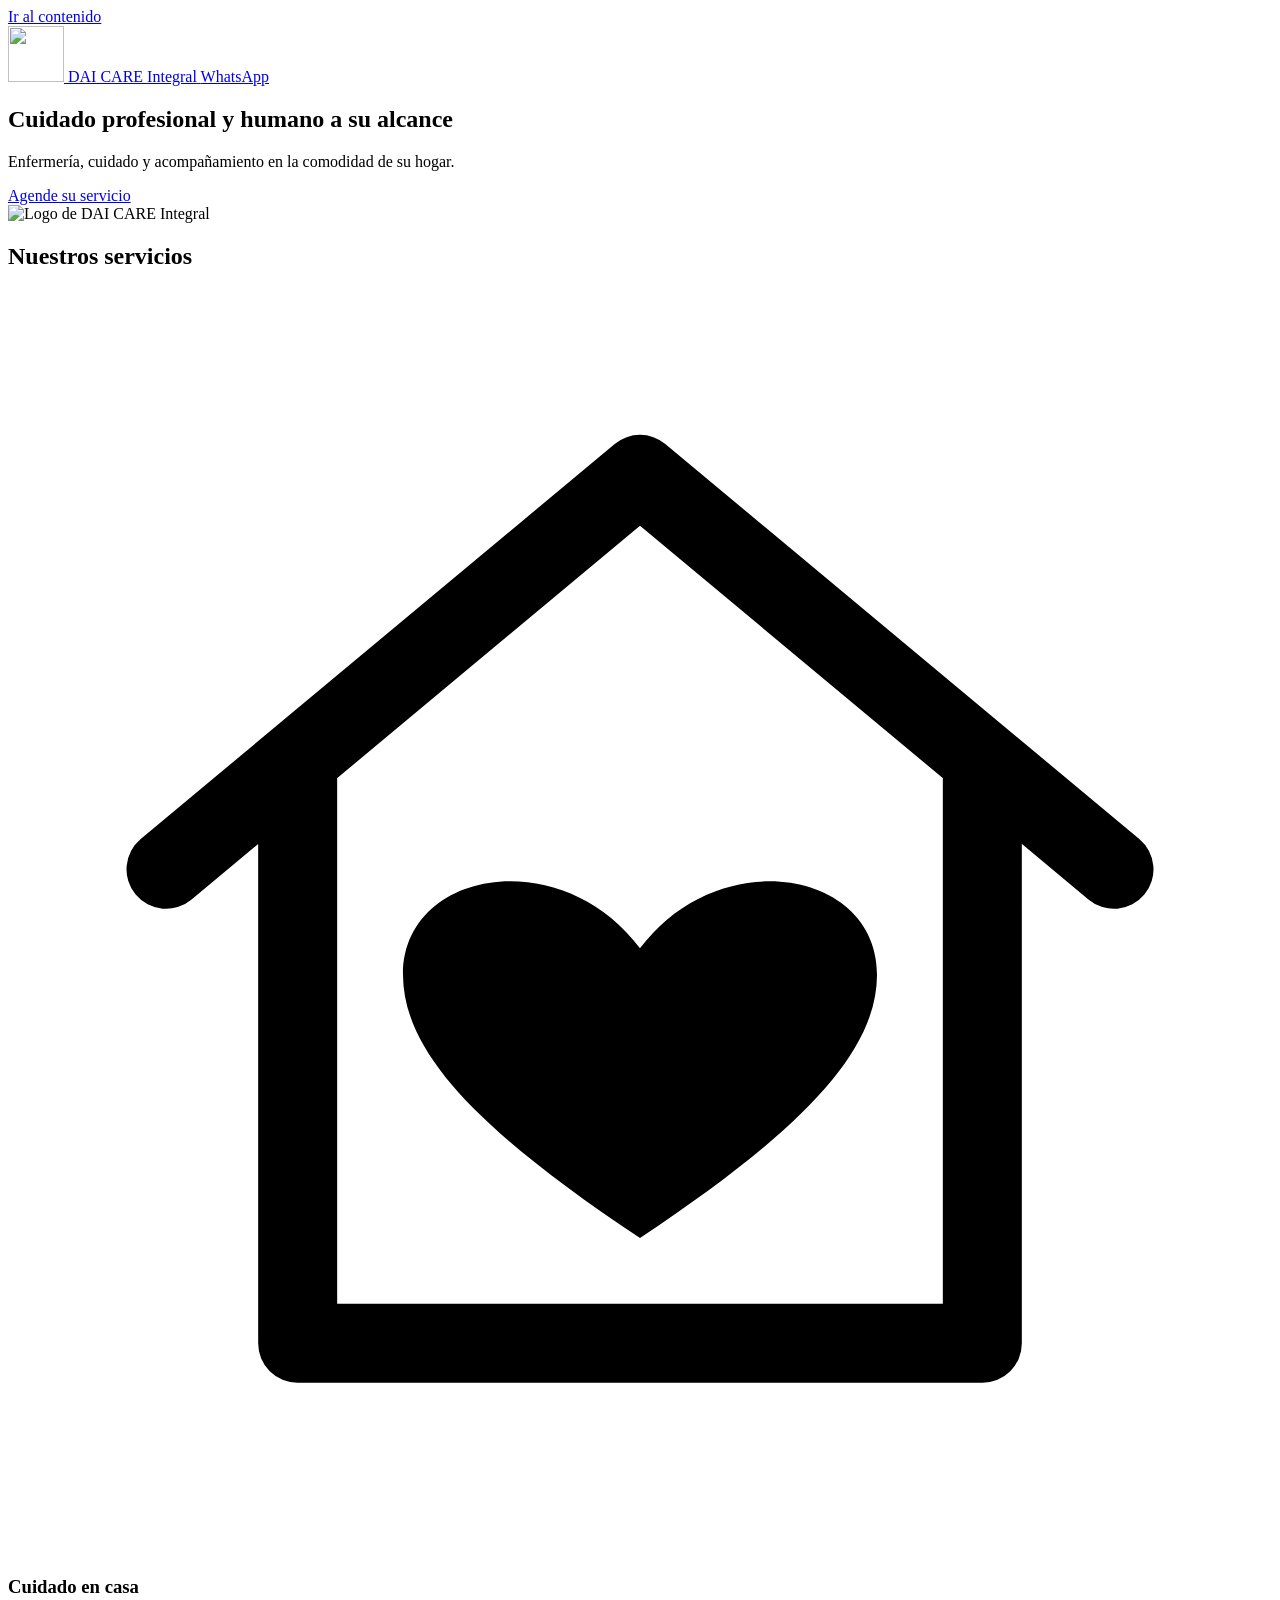
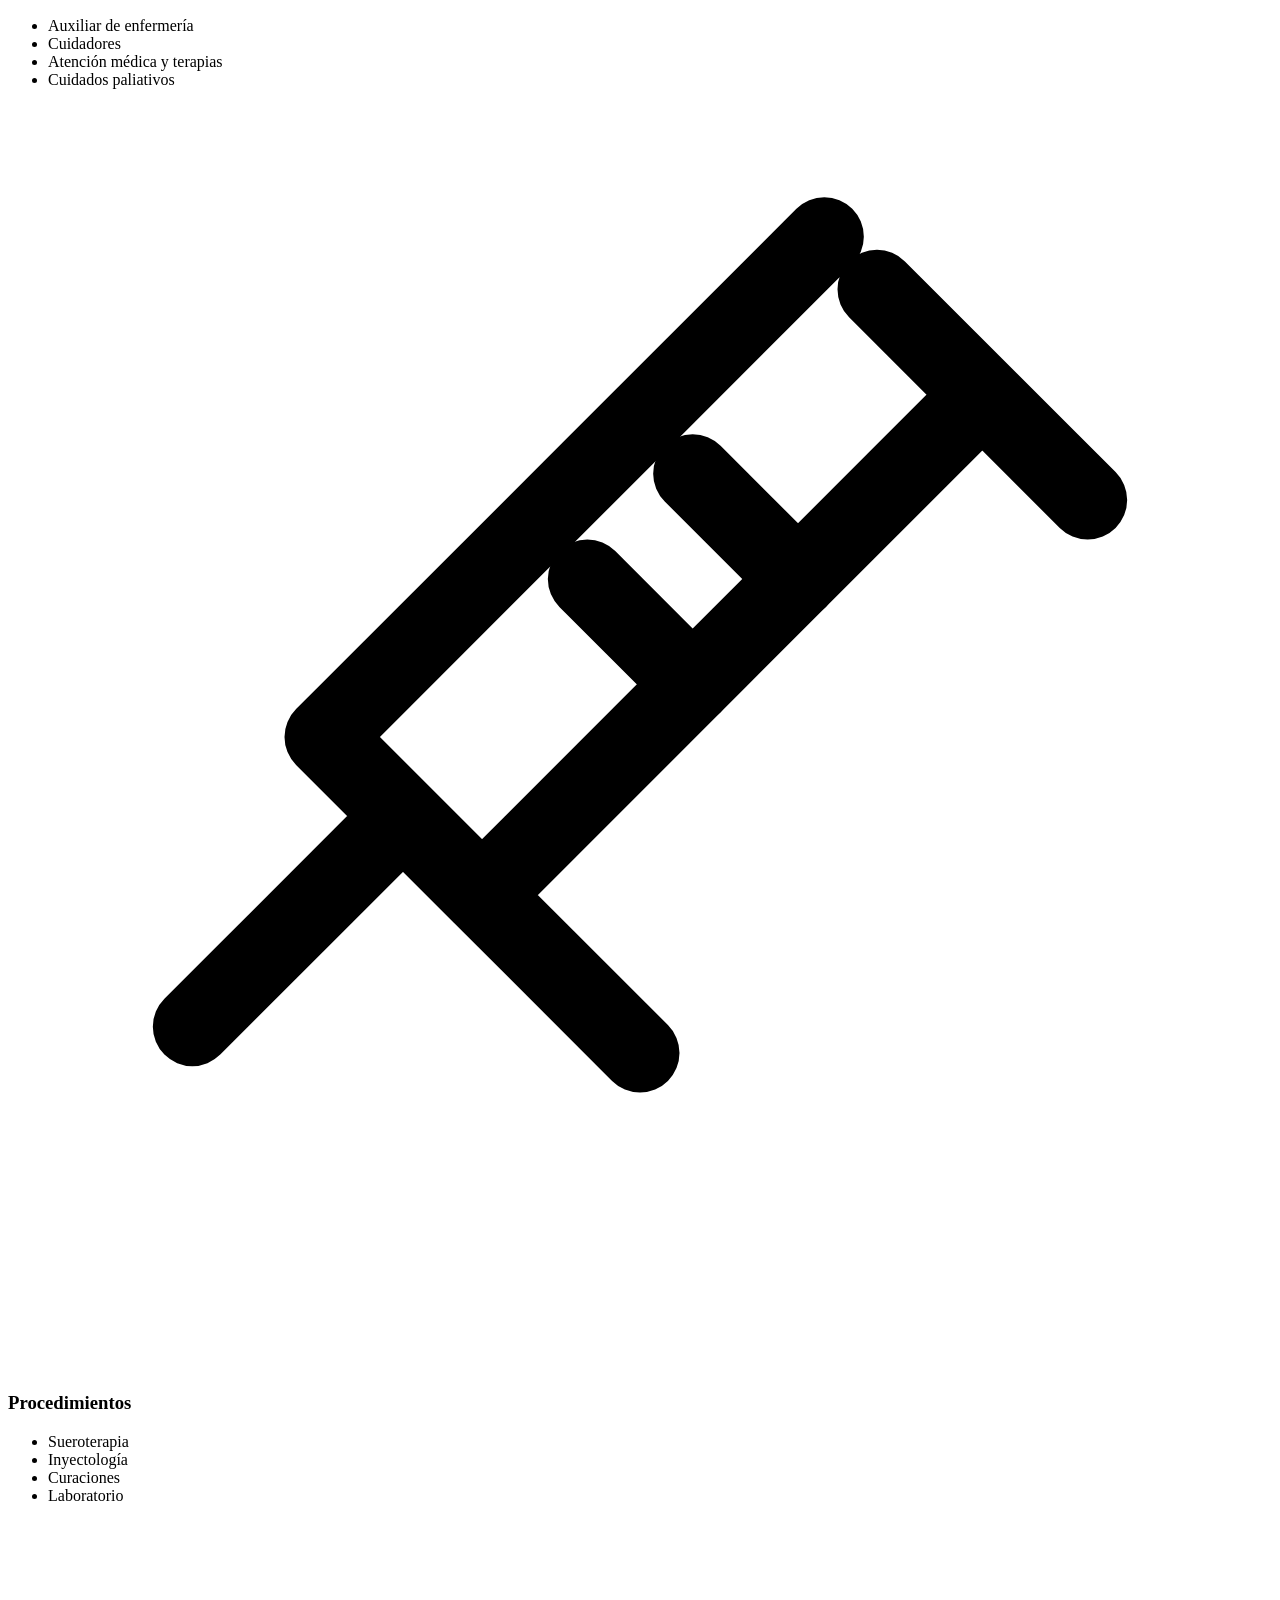
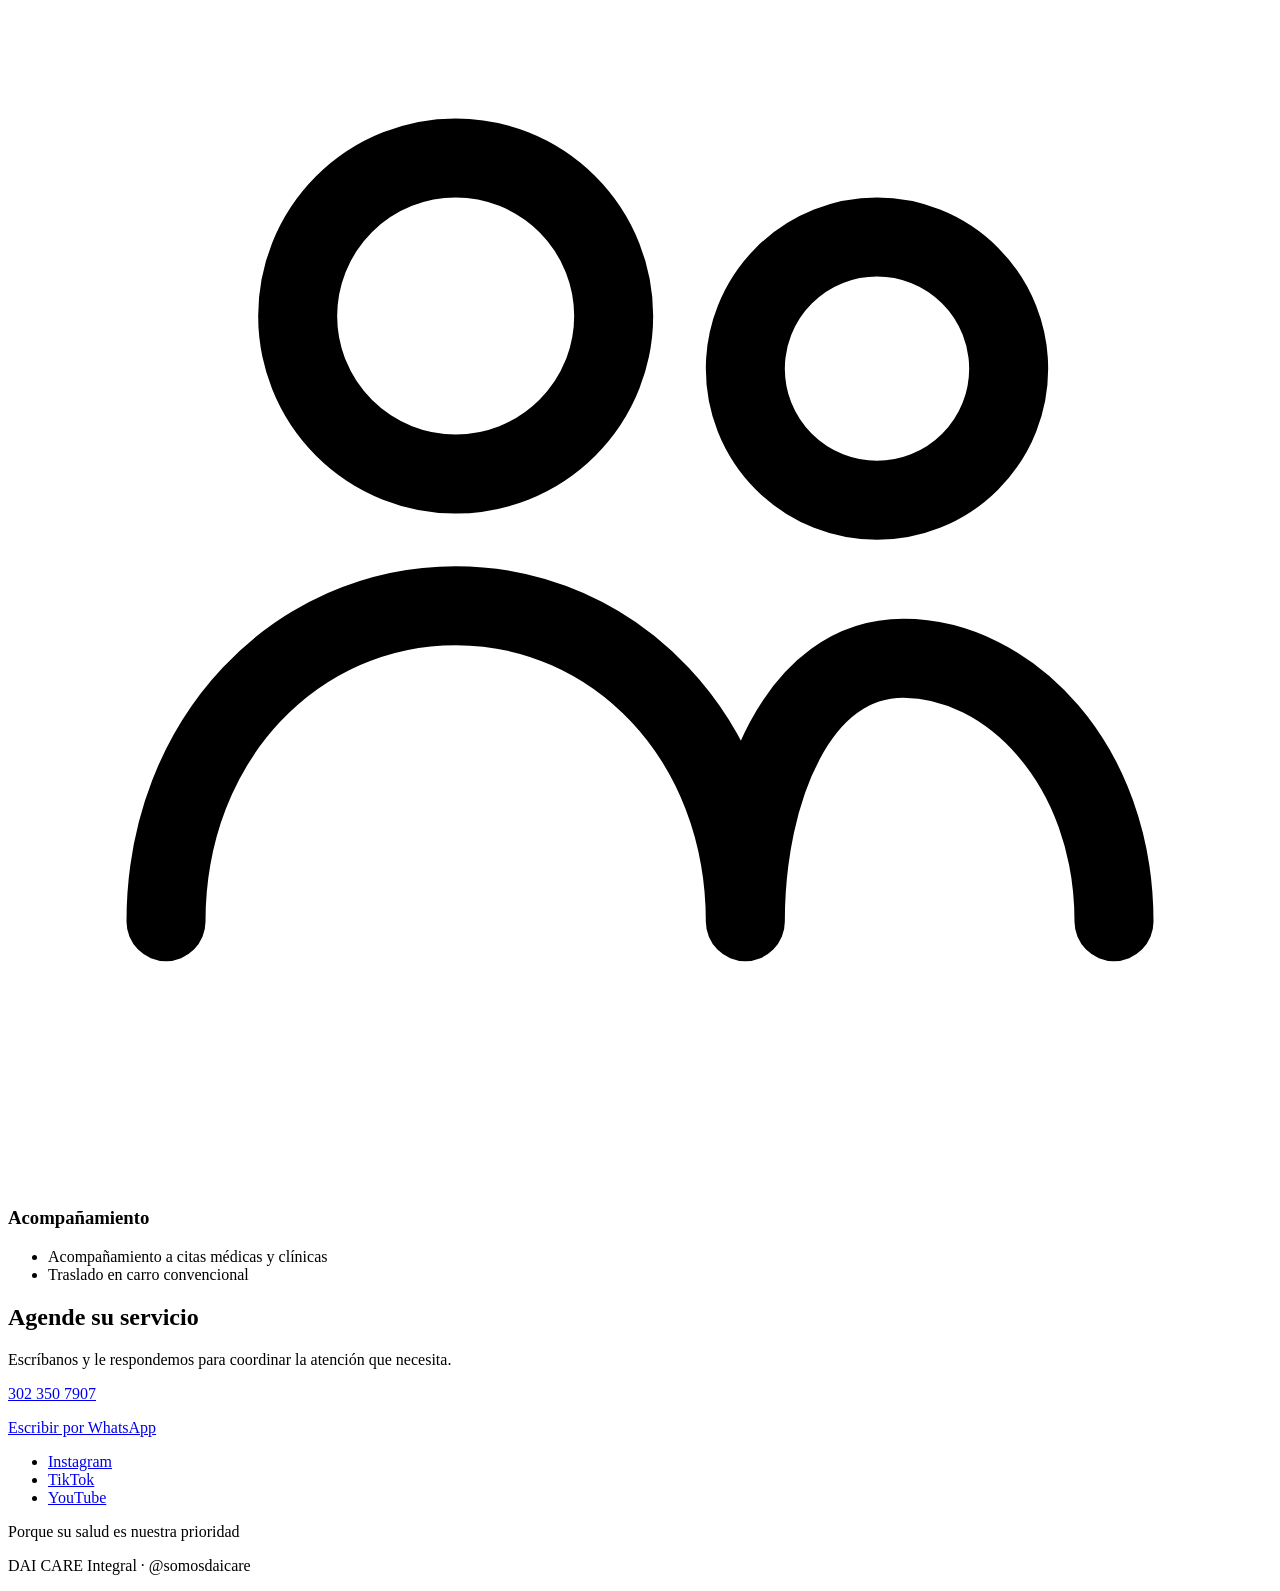
==== sitio/index.html @ 1d83b6a2 "0.1.2 — Sitio: página única de DAI CARE Integral, logos SVG y cabeceras de seguridad Co-Authored-By:" ====
<!doctype html>
<html lang="es-CO">
<head>
  <meta charset="utf-8">
  <meta name="viewport" content="width=device-width, initial-scale=1">
  <title>DAI CARE Integral · Cuidado profesional y humano a su alcance</title>
  <meta name="description" content="Enfermería, cuidado en casa, procedimientos y acompañamiento a citas médicas. DAI CARE Integral: cuidado profesional y humano a su alcance.">
  <link rel="canonical" href="https://daicareintegral.com/">
  <link rel="icon" href="/img/favicon.svg" type="image/svg+xml">
  <meta name="theme-color" content="#1F5F33">
  <meta property="og:type" content="website">
  <meta property="og:locale" content="es_CO">
  <meta property="og:title" content="DAI CARE Integral">
  <meta property="og:description" content="Cuidado profesional y humano a su alcance. Enfermería y acompañamiento en la comodidad de su hogar.">
  <meta property="og:url" content="https://daicareintegral.com/">
  <link rel="stylesheet" href="/estilos.css">
</head>
<body>
  <a class="saltar" href="#contenido">Ir al contenido</a>

  <header class="cabecera">
    <div class="contenedor cabecera-fila">
      <a class="marca" href="/" aria-label="DAI CARE Integral, inicio">
        <img src="/img/logo-monograma.svg" alt="" width="56" height="56">
        <span class="marca-nombre">DAI CARE <span>Integral</span></span>
      </a>
      <a class="boton boton-claro" href="https://wa.me/573023507907">WhatsApp</a>
    </div>
  </header>

  <main id="contenido">
    <section class="portada">
      <div class="contenedor portada-fila">
        <div class="portada-texto">
          <h1>Cuidado profesional y humano a su alcance</h1>
          <p class="entradilla">Enfermería, cuidado y acompañamiento en la comodidad de su hogar.</p>
          <a class="boton" href="https://wa.me/573023507907">Agende su servicio</a>
        </div>
        <img class="portada-logo" src="/img/logo-monograma.svg" alt="Logo de DAI CARE Integral" width="280" height="280">
      </div>
    </section>

    <section class="servicios" aria-labelledby="titulo-servicios">
      <div class="contenedor">
        <h2 id="titulo-servicios">Nuestros servicios</h2>
        <div class="tarjetas">
          <article class="tarjeta">
            <svg class="icono" viewBox="0 0 48 48" aria-hidden="true"><path d="M6 22 24 7l18 15M11 18v22h26V18" fill="none" stroke="currentColor" stroke-width="3" stroke-linejoin="round" stroke-linecap="round"/><path d="M24 36c-6-4-9-7-9-10 0-4 6-5 9-1 3-4 9-3 9 1 0 3-3 6-9 10z" fill="currentColor"/></svg>
            <h3>Cuidado en casa</h3>
            <ul>
              <li>Auxiliar de enfermería</li>
              <li>Cuidadores</li>
              <li>Atención médica y terapias</li>
              <li>Cuidados paliativos</li>
            </ul>
          </article>
          <article class="tarjeta">
            <svg class="icono" viewBox="0 0 48 48" aria-hidden="true"><path d="M33 7l8 8M37 11 18 30l-6-6 19-19M15 27l-8 8M12 24l12 12" fill="none" stroke="currentColor" stroke-width="3" stroke-linejoin="round" stroke-linecap="round"/><path d="M22 18l4 4M26 14l4 4" fill="none" stroke="currentColor" stroke-width="3" stroke-linecap="round"/></svg>
            <h3>Procedimientos</h3>
            <ul>
              <li>Sueroterapia</li>
              <li>Inyectología</li>
              <li>Curaciones</li>
              <li>Laboratorio</li>
            </ul>
          </article>
          <article class="tarjeta">
            <svg class="icono" viewBox="0 0 48 48" aria-hidden="true"><circle cx="17" cy="15" r="6" fill="none" stroke="currentColor" stroke-width="3"/><circle cx="33" cy="17" r="5" fill="none" stroke="currentColor" stroke-width="3"/><path d="M6 38c0-7 5-12 11-12s11 5 11 12M28 38c0-5 2-10 6-10s8 4 8 10" fill="none" stroke="currentColor" stroke-width="3" stroke-linecap="round"/></svg>
            <h3>Acompañamiento</h3>
            <ul>
              <li>Acompañamiento a citas médicas y clínicas</li>
              <li>Traslado en carro convencional</li>
            </ul>
          </article>
        </div>
      </div>
    </section>

    <section class="contacto" aria-labelledby="titulo-contacto">
      <div class="contenedor contacto-fila">
        <div>
          <h2 id="titulo-contacto">Agende su servicio</h2>
          <p>Escríbanos y le respondemos para coordinar la atención que necesita.</p>
          <p class="telefono"><a href="tel:+573023507907">302 350 7907</a></p>
        </div>
        <div class="contacto-acciones">
          <a class="boton boton-claro" href="https://wa.me/573023507907">Escribir por WhatsApp</a>
          <ul class="redes" aria-label="Redes sociales">
            <li><a href="https://www.instagram.com/somosdaicare/">Instagram</a></li>
            <li><a href="https://www.tiktok.com/@somosdaicare">TikTok</a></li>
            <li><a href="https://www.youtube.com/@SomosDaicare">YouTube</a></li>
          </ul>
        </div>
      </div>
    </section>
  </main>

  <footer class="pie">
    <div class="contenedor">
      <p class="lema">Porque su salud es nuestra prioridad</p>
      <p>DAI CARE Integral · @somosdaicare</p>
    </div>
  </footer>
</body>
</html>
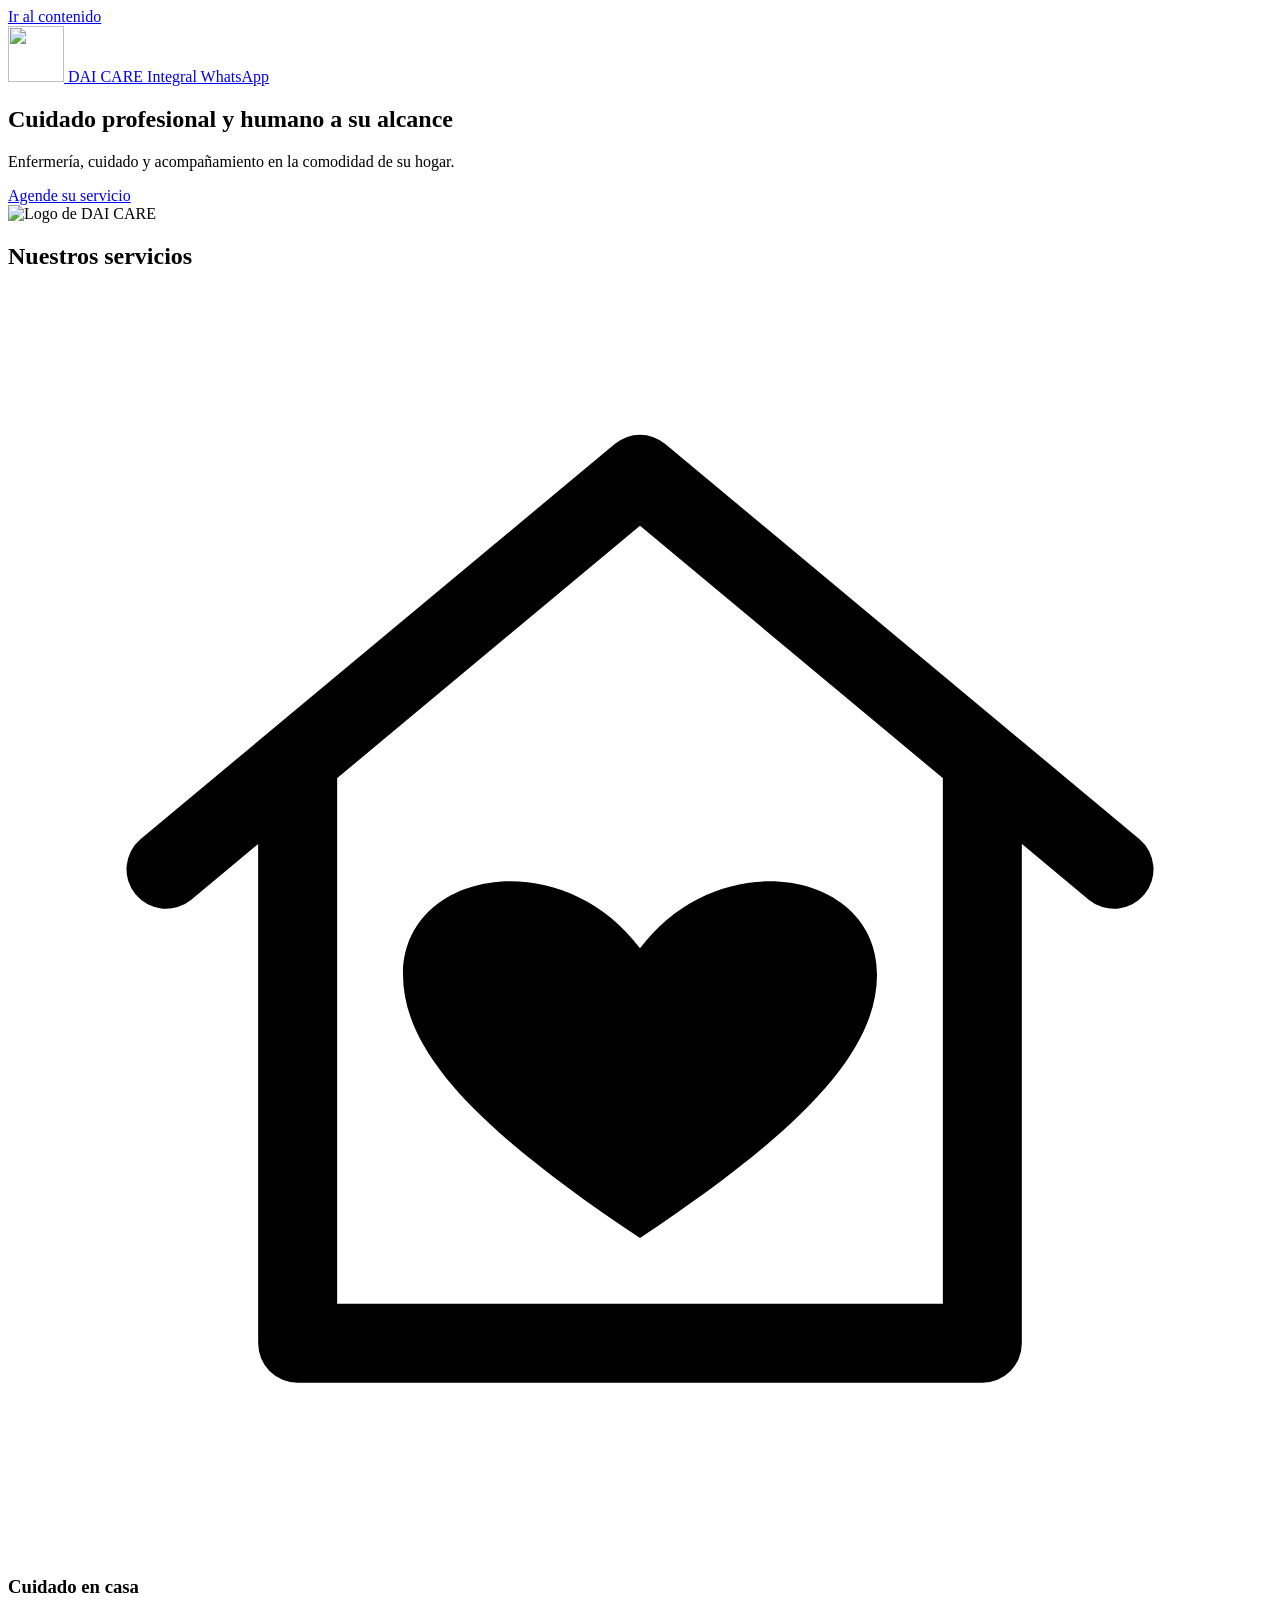
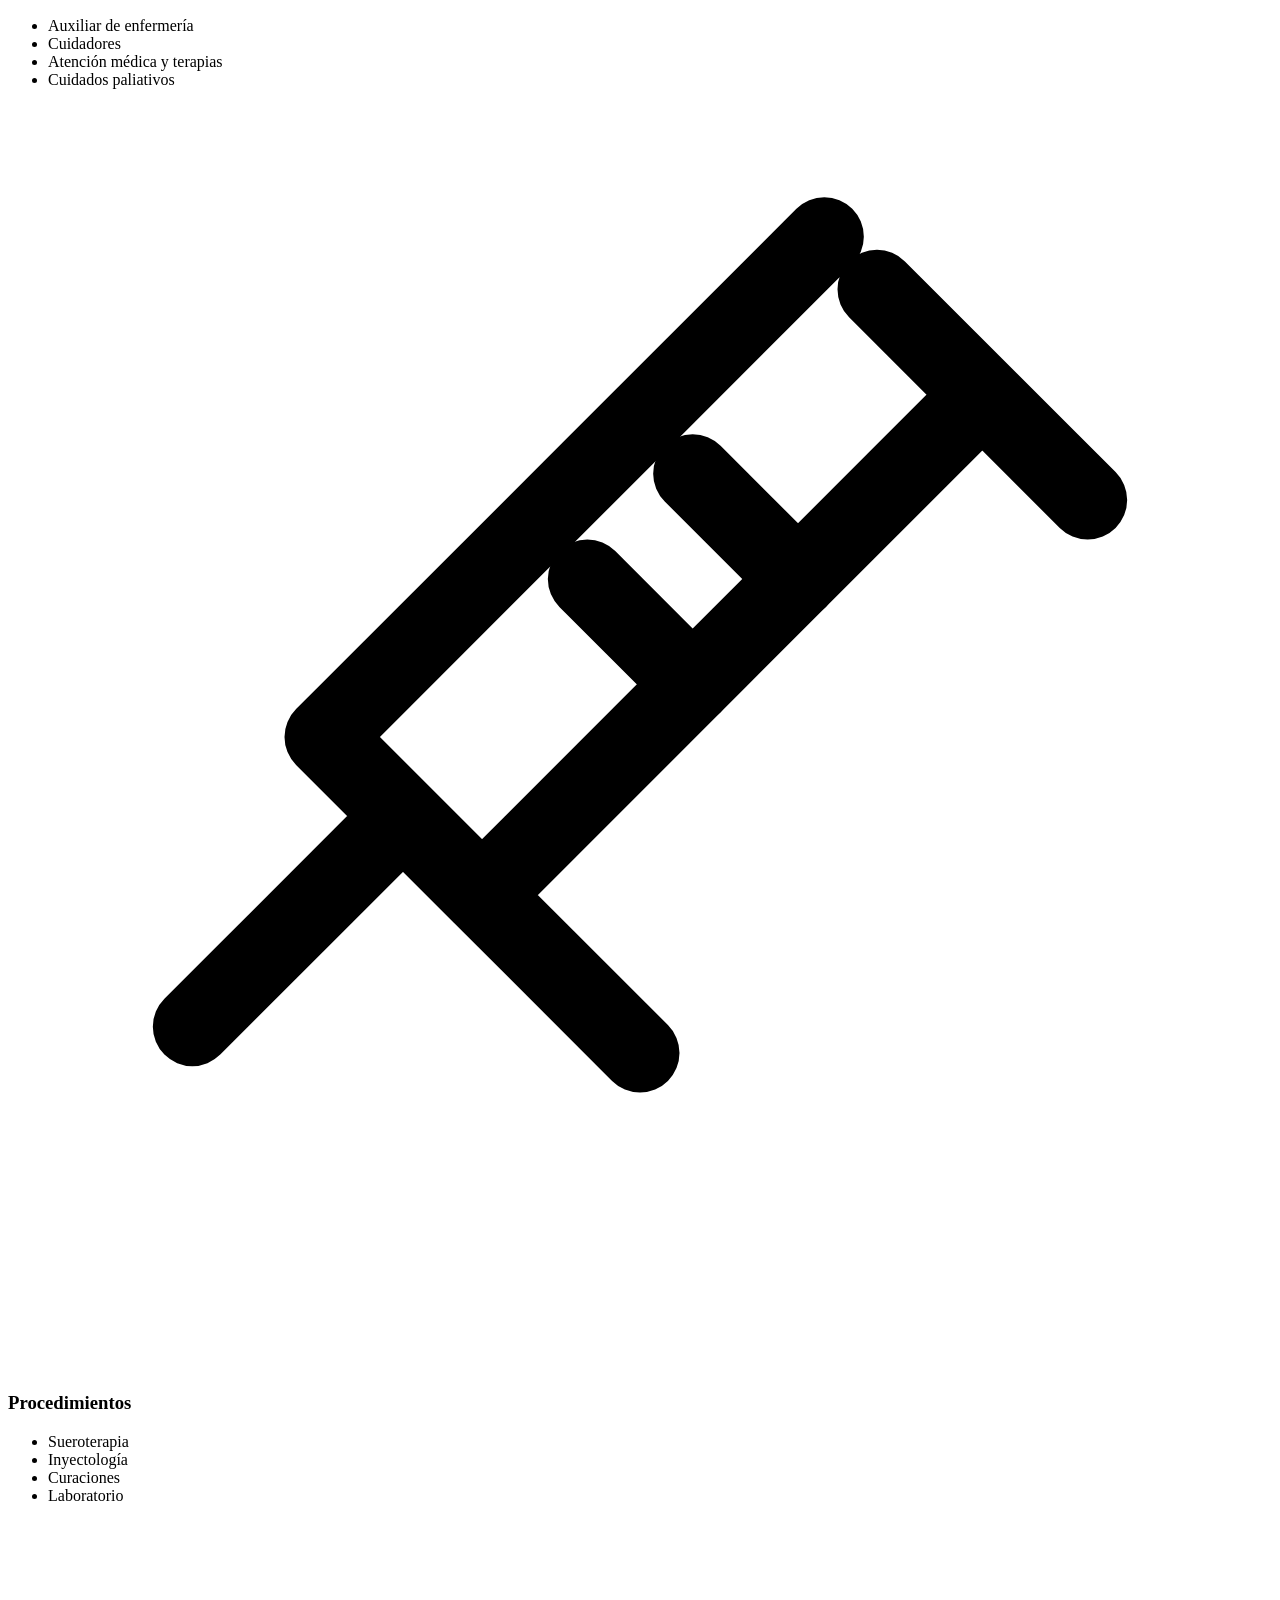
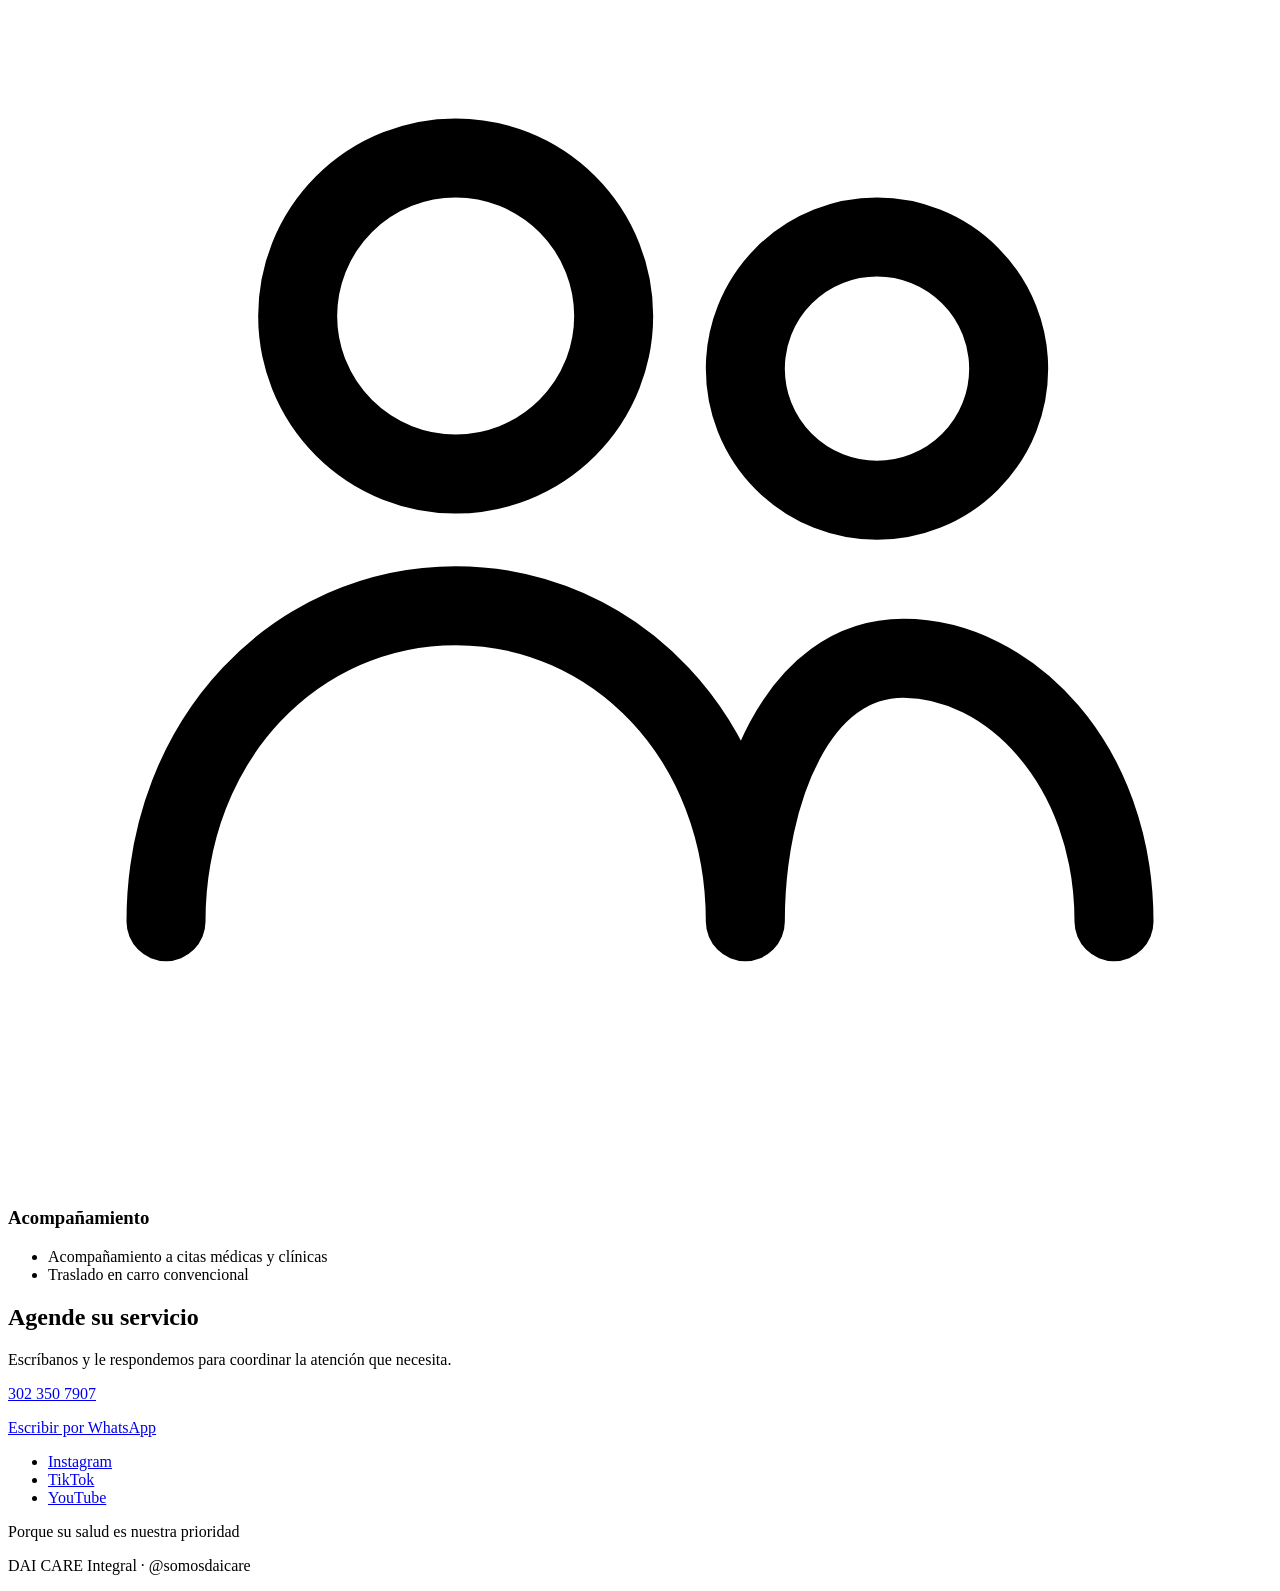
==== commit c68e1fde: "0.1.4 — Marca: logo original del cliente con fondo transparente en el sitio Co-Authored-By: Claude O" ====
--- a/sitio/index.html
+++ b/sitio/index.html
@@ -6,13 +6,16 @@
   <title>DAI CARE Integral · Cuidado profesional y humano a su alcance</title>
   <meta name="description" content="Enfermería, cuidado en casa, procedimientos y acompañamiento a citas médicas. DAI CARE Integral: cuidado profesional y humano a su alcance.">
   <link rel="canonical" href="https://daicareintegral.com/">
-  <link rel="icon" href="/img/favicon.svg" type="image/svg+xml">
+  <link rel="icon" href="/img/logo-daicare-32.png" type="image/png" sizes="32x32">
+  <link rel="icon" href="/img/logo-daicare-64.png" type="image/png" sizes="64x64">
+  <link rel="apple-touch-icon" href="/img/logo-daicare-180.png">
   <meta name="theme-color" content="#1F5F33">
   <meta property="og:type" content="website">
   <meta property="og:locale" content="es_CO">
   <meta property="og:title" content="DAI CARE Integral">
   <meta property="og:description" content="Cuidado profesional y humano a su alcance. Enfermería y acompañamiento en la comodidad de su hogar.">
   <meta property="og:url" content="https://daicareintegral.com/">
+  <meta property="og:image" content="https://daicareintegral.com/img/logo-daicare-512.png">
   <link rel="stylesheet" href="/estilos.css">
 </head>
 <body>
@@ -21,7 +24,7 @@
   <header class="cabecera">
     <div class="contenedor cabecera-fila">
       <a class="marca" href="/" aria-label="DAI CARE Integral, inicio">
-        <img src="/img/logo-monograma.svg" alt="" width="56" height="56">
+        <img src="/img/logo-daicare-180.png" alt="" width="56" height="56">
         <span class="marca-nombre">DAI CARE <span>Integral</span></span>
       </a>
       <a class="boton boton-claro" href="https://wa.me/573023507907">WhatsApp</a>
@@ -36,7 +39,7 @@
           <p class="entradilla">Enfermería, cuidado y acompañamiento en la comodidad de su hogar.</p>
           <a class="boton" href="https://wa.me/573023507907">Agende su servicio</a>
         </div>
-        <img class="portada-logo" src="/img/logo-monograma.svg" alt="Logo de DAI CARE Integral" width="280" height="280">
+        <img class="portada-logo" src="/img/logo-daicare-512.png" alt="Logo de DAI CARE" width="280" height="280">
       </div>
     </section>
 
